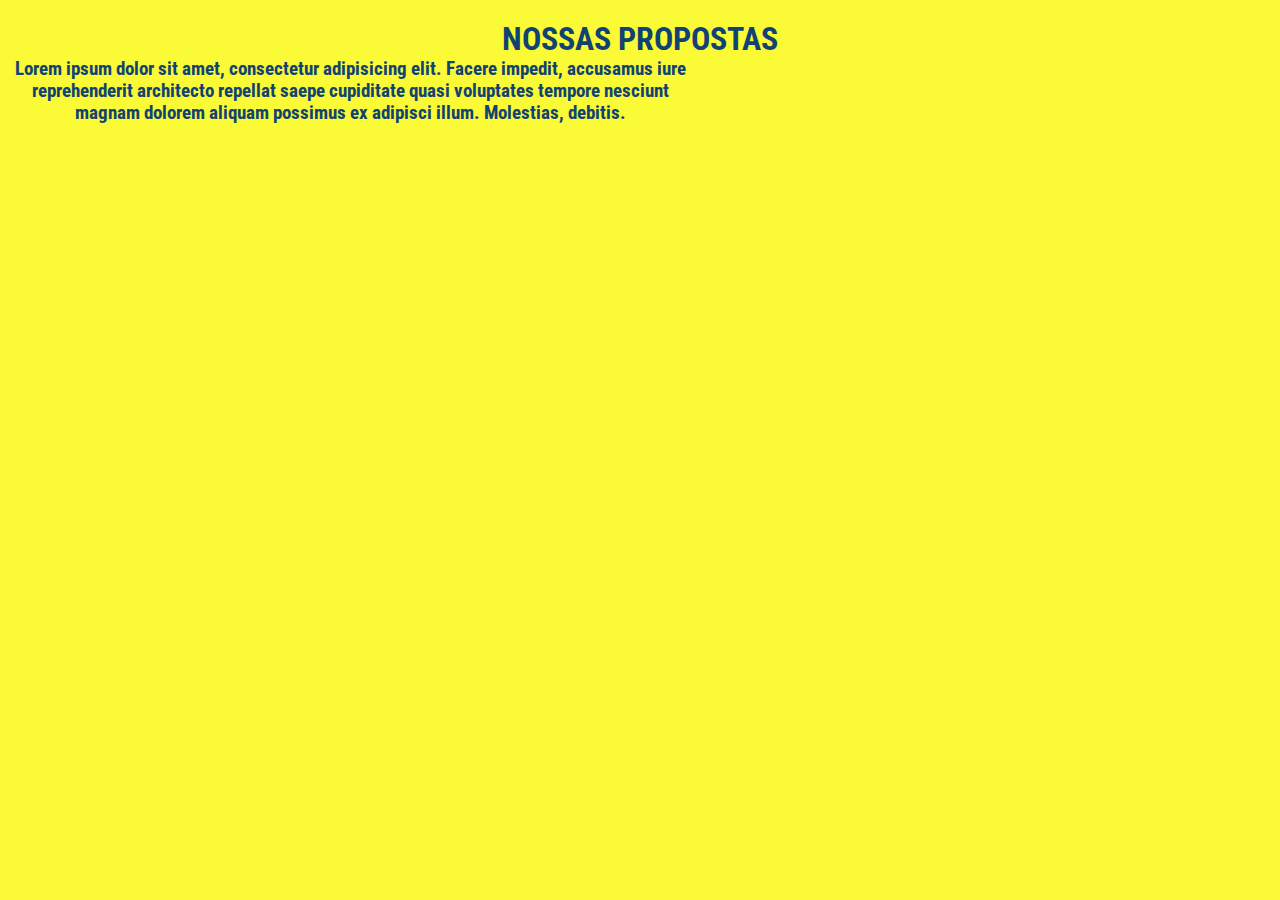
==== propostas.html @ 02dfc88d "CRIAÇÃO DE LINK PARA OUTRA PÁGINA HTML" ====
<!DOCTYPE html>
<html lang="pt-br">
<head>
    <meta charset="UTF-8">
    <meta name="viewport" content="width=device-width, initial-scale=1.0">
    <title>Propostas</title>
    <link
        href="https://fonts.googleapis.com/css2?family=Jacques+Francois+Shadow&family=Roboto+Condensed:ital,wght@0,100..900;1,100..900&display=swap"
        rel="stylesheet">
    <link rel="stylesheet" href="style.css">
</head>
<body class="body-01">
    <Main>

        <div class="propostas">

            <p>

                <h1>NOSSAS PROPOSTAS</h1>
            </p>

            <p>
                <h3>Lorem ipsum dolor sit amet, consectetur adipisicing elit. Facere impedit, accusamus iure reprehenderit architecto repellat saepe cupiditate quasi voluptates tempore nesciunt magnam dolorem aliquam possimus ex adipisci illum. Molestias, debitis.</h3>
            </p>
        </div>
    </Main>
</body>
</html>
---- style.css ----
* {
    box-sizing:border-box;
    padding: 0;
    margin: 0;
    font-family: "Roboto Condensed", sans-serif;

}

body {
    width: 100%;
    height: 756px;
    background: #092e57;

}

.caixa-mae {
    width: 100%;
    height: 300px;
}

.menu {

    width: 100%;
    height: 50px;
    background-color: rgba(250, 250, 34, 0.911);
}



.logo {

    width: 80px;
    margin-top: 10px;
    margin-left: 30px;

}

.logo-image {

    display: inline-block;
    margin-left: 0;
}

a {

    margin-left: 10px;
    margin-top: 10px;
    font-size: 20px;
    cursor: pointer;
    display: inline-block;
    position: relative;
    left: 1500px;
    bottom: 10px;
}

.foto-politico {
    width:auto;
    height:auto;
    background: none;
    display: flex;
    position:relative; top: -950px;
    margin-bottom: 50px;

}

.logos-numero {

    width: 603px;
    display: flex;
    flex-direction: column;
    position: absolute;
    left: 778px;
    top: 252px;
}

.logo-amarela {

    width: 600px;
    margin-left: -104px;
}

.logo-numero {

    width: 603px;
    margin-top: 261px;
    border-radius: ;
    
}

a:hover {
    color: #127de9;

}

.section-01 {

    box-sizing: border-box;
    width: 100%;
    height:750px
}


    .imagem-fundo {

        width: 100%;
        background: #104274;
        clip-path: polygon(100% -1%, 0 -1%, 50% 235%);
    }

    img {

        width: 100%;
        height:auto;
    }

    .body-01 {

        background: rgba(250, 250, 34, 0.911);
    }
    
    .link-propostas {

        text-decoration: none;
        color: black;

    }

    
    h1 {

        color: #104274;
        margin-top: 20px;
        text-align: center;
    }


    h3 {

        width: 700px;
        color: #104274;
        text-align: center;
    }
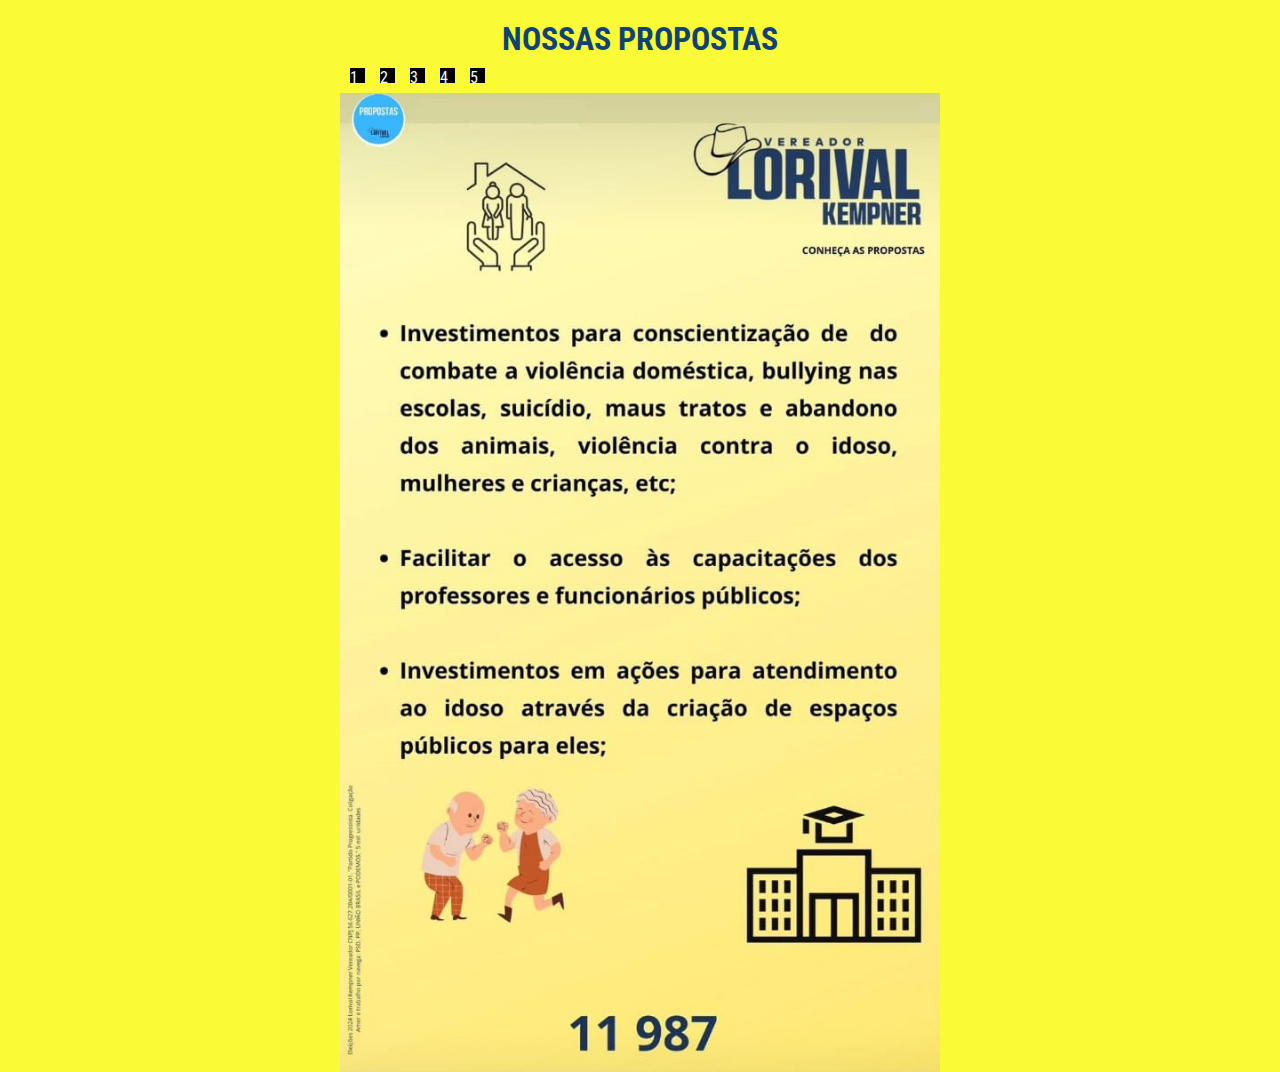
==== commit cc865e07: "Término da segunda página "propostas" , término da configuração dos slides" ====
--- a/propostas.html
+++ b/propostas.html
@@ -19,9 +19,35 @@
                 <h1>NOSSAS PROPOSTAS</h1>
             </p>
 
-            <p>
-                <h3>Lorem ipsum dolor sit amet, consectetur adipisicing elit. Facere impedit, accusamus iure reprehenderit architecto repellat saepe cupiditate quasi voluptates tempore nesciunt magnam dolorem aliquam possimus ex adipisci illum. Molestias, debitis.</h3>
-            </p>
+            <ul class="slider">
+
+                <li>
+                    <input type="radio" id="slide1" name="slide" checked>
+                    <label for="slide1">1</label>
+                    <img class="image-slider" src="./assets/Porpostas 01.png">
+                </li>
+                <li>
+                    <input type="radio" id="slide2" name="slide" checked>
+                    <label for="slide2">2</label>
+                    <img class="image-slider" src="./assets/Propostas 02.png">
+                </li>
+                <li>
+                    <input type="radio" id="slide3" name="slide" checked>
+                    <label for="slide3">3</label>
+                    <img class="image-slider" src="./assets/porpostas 03.png">
+                </li>
+                <li>
+                    <input type="radio" id="slide4" name="slide" checked>
+                    <label for="slide4">4</label>
+                    <img class="image-slider" src="./assets/porpostas 04.png">
+                </li>
+                <li>
+                    <input type="radio" id="slide5" name="slide" checked>
+                    <label for="slide5">5</label>
+                    <img class="image-slider" src="./assets/propostas 05.png">
+                </li>
+            </ul>
+                
         </div>
     </Main>
 </body>
--- a/style.css
+++ b/style.css
@@ -140,6 +140,77 @@
         color: #104274;
         text-align: center;
     }
+
+    .slider {
+
+        display: block;
+        height: 293px;
+        width: 600px;
+        margin: auto;
+        margin-top: 20px;
+        position: relative;
+    }
+
+    li {
+        list-style: none;
+        position: absolute;
+    }
+
+    .image-slider {
+
+        margin: auto;
+        height: 100%;
+        width: 100%;
+        vertical-align: top;
+    }
+
+    input {
+        display: none;
+    }
+
+    label {
+        background-color: #000;
+        bottom: 10px;
+        cursor: pointer;
+        display: block;
+        height: 15px;
+        position:relative;
+        width: 15px;
+        z-index: 10;
+        color: azure;
+    }
+
+    .slider li:nth-child(1) label {
+        left: 10px;
+    }
+
+    .slider li:nth-child(2) label {
+        left: 40px;
+    }
+
+    .slider li:nth-child(3) label {
+        left: 70px;
+    }
+
+    .slider li:nth-child(4) label {
+        left: 100px;
+    }
+
+    .slider li:nth-child(5) label {
+        left: 130px;
+    }
+
+    .slider img {
+
+        opacity: 0;
+        visibility: hidden;
+    }
+
+    .slider li input:checked ~ img {
+        opacity: 1;
+        visibility: visible;
+        z-index: 10;
+    }
     
 
    
